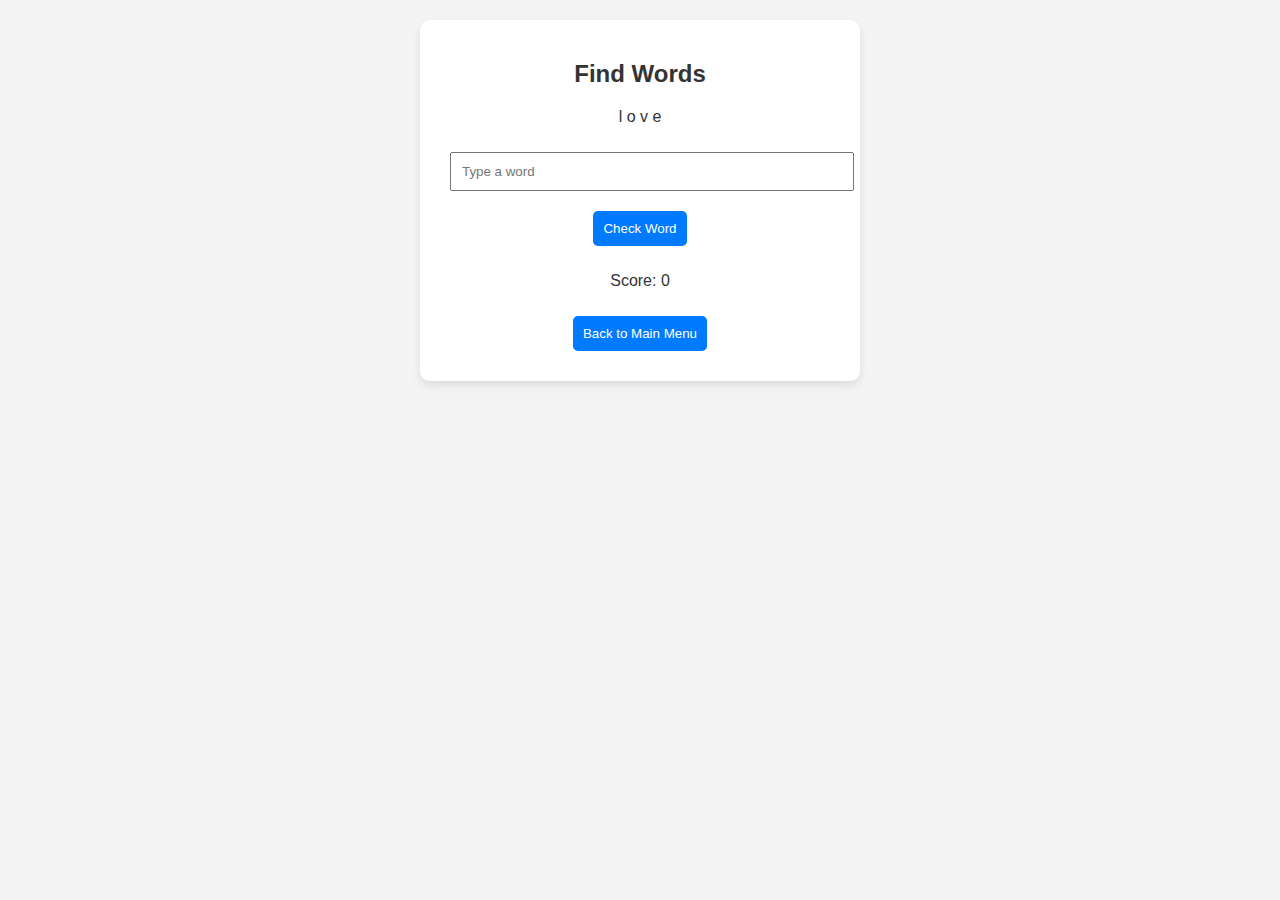
==== www/game-without-question.html @ 1390acfe "initial commit" ====
<!DOCTYPE html>
<html lang="en">
<head>
  <meta charset="UTF-8">
  <meta name="viewport" content="width=device-width, initial-scale=1.0">
  <title>Game Mode 2</title>
  <link rel="stylesheet" href="css/styles.css">
</head>
<body>
  <div id="game-without-question" class="game-container">
    <h2>Find Words</h2>
    <p id="jumble">Loading...</p>
    <input id="word-input" type="text" placeholder="Type a word">
    <button id="check-word">Check Word</button>
    <ul id="found-words"></ul>
    <p id="word-score">Score: 0</p>
    <button onclick="location.href='index.html'">Back to Main Menu</button>
  </div>
  <script src="js/game-mode-2.js"></script>
</body>
</html>
---- www/css/styles.css ----
body {
    font-family: Arial, sans-serif;
    background-color: #f4f4f4;
    color: #333;
    text-align: center;
    margin: 0;
    padding: 0;
  }
  
  .container, .game-container {
    margin: 20px auto;
    padding: 20px;
    background: #fff;
    max-width: 400px;
    border-radius: 10px;
    box-shadow: 0 4px 10px rgba(0, 0, 0, 0.1);
  }
  
  button {
    padding: 10px;
    margin: 10px;
    cursor: pointer;
    border: none;
    border-radius: 5px;
    background-color: #007bff;
    color: white;
  }
  
  button:hover {
    background-color: #0056b3;
  }
  
  input {
    padding: 10px;
    margin: 10px;
    width: calc(100% - 20px);
  }
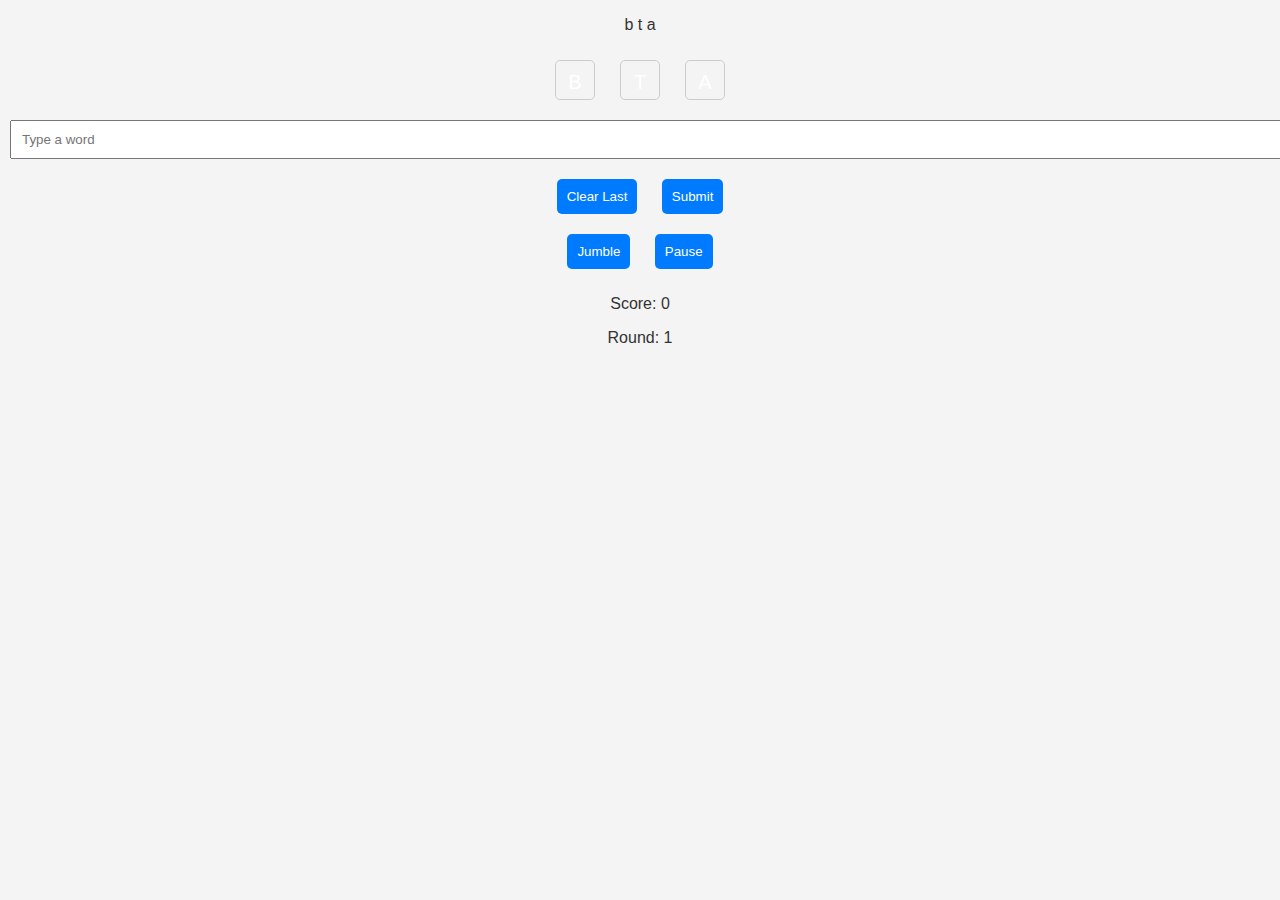
==== commit 601ac5a8: "removed the level and added jumbled button" ====
--- a/www/game-without-question.html
+++ b/www/game-without-question.html
@@ -5,17 +5,28 @@
   <meta name="viewport" content="width=device-width, initial-scale=1.0">
   <title>Game Mode 2</title>
   <link rel="stylesheet" href="css/styles.css">
+  <link rel="stylesheet" href="css/game-mode-2.css">
 </head>
 <body>
-  <div id="game-without-question" class="game-container">
-    <h2>Find Words</h2>
-    <p id="jumble">Loading...</p>
-    <input id="word-input" type="text" placeholder="Type a word">
-    <button id="check-word">Check Word</button>
-    <ul id="found-words"></ul>
+  <div id="game-without-question">
+    <div id="word-list">
+      <ul id="found-words"></ul>
+    </div>
+    <p id="jumble">Scrambled Letters:</p>
+    <div id="letter-buttons" class="letter-container"></div>
+    <div class="input-controls">
+      <input id="word-input" type="text" placeholder="Type a word" readonly>
+      <button id="clear-letter" onclick="clearLastLetter()">Clear Last</button>
+      <button id="check-word">Submit</button>
+    </div>
+    <div class="control-buttons">
+      <button id="jumble-button">Jumble</button>
+      <button id="pause-button">Pause</button>
+    </div>
     <p id="word-score">Score: 0</p>
-    <button onclick="location.href='index.html'">Back to Main Menu</button>
+    <p id="round">Round: 1</p>
   </div>
+  
   <script src="js/game-mode-2.js"></script>
 </body>
 </html>
--- a/www/css/game-mode-2.css
+++ b/www/css/game-mode-2.css
@@ -0,0 +1,21 @@
+.letter-container {
+    display: flex;
+    flex-wrap: wrap;
+    gap: 5px;
+    justify-content: center;
+  }
+  
+  .letter-button {
+    width: 40px;
+    height: 40px;
+    font-size: 20px;
+    border: 1px solid #ccc;
+    border-radius: 5px;
+    text-align: center;
+    background-color: #f4f4f4;
+    cursor: pointer;
+  }
+  
+  .letter-button:hover {
+    background-color: #ddd;
+  }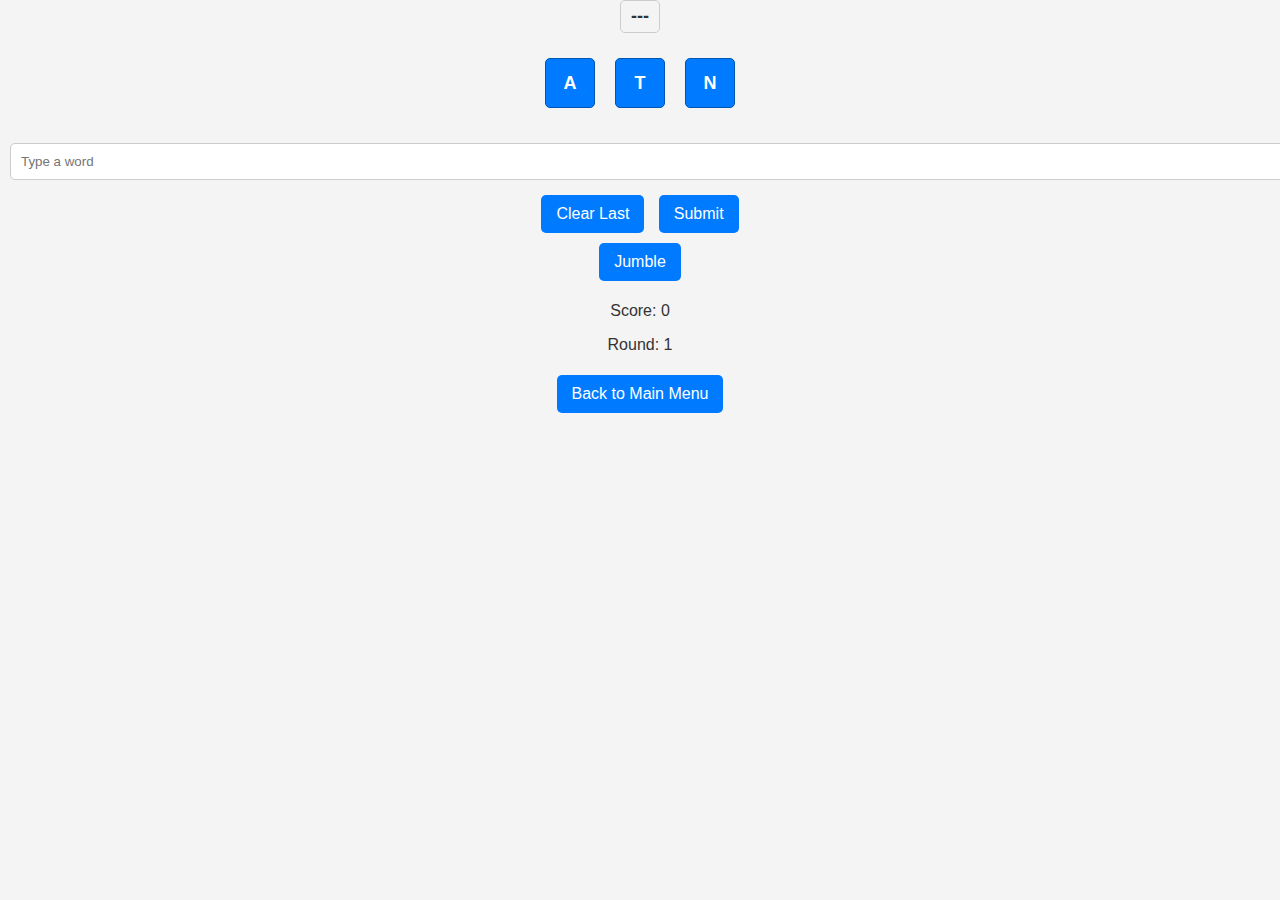
==== commit c9c2c13a: "update game mode 2" ====
--- a/www/game-without-question.html
+++ b/www/game-without-question.html
@@ -8,25 +8,26 @@
   <link rel="stylesheet" href="css/game-mode-2.css">
 </head>
 <body>
-  <div id="game-without-question">
-    <div id="word-list">
-      <ul id="found-words"></ul>
-    </div>
-    <p id="jumble">Scrambled Letters:</p>
-    <div id="letter-buttons" class="letter-container"></div>
-    <div class="input-controls">
-      <input id="word-input" type="text" placeholder="Type a word" readonly>
-      <button id="clear-letter" onclick="clearLastLetter()">Clear Last</button>
-      <button id="check-word">Submit</button>
-    </div>
+  <div id="found-words" class="word-container"></div>
+  <div id="letter-buttons" class="letter-container"></div>
+  <div class="input-controls">
+    <input id="word-input" type="text" placeholder="Type a word" readonly>
+    <button id="clear-letter" onclick="clearLastLetter()">Clear Last</button>
+    <button id="check-word">Submit</button>
     <div class="control-buttons">
       <button id="jumble-button">Jumble</button>
-      <button id="pause-button">Pause</button>
     </div>
-    <p id="word-score">Score: 0</p>
-    <p id="round">Round: 1</p>
   </div>
+  <p id="word-score">Score: 0</p>
+  <p id="round">Round: 1</p>
   
+  
+  
+  <button onclick="location.href='index.html'">Back to Main Menu</button>
+  
+  <script src="js/word-bank.js"></script>
   <script src="js/game-mode-2.js"></script>
+
+  
 </body>
 </html>
--- a/www/css/styles.css
+++ b/www/css/styles.css
@@ -1,38 +1,64 @@
 body {
-    font-family: Arial, sans-serif;
-    background-color: #f4f4f4;
-    color: #333;
-    text-align: center;
-    margin: 0;
-    padding: 0;
-  }
-  
-  .container, .game-container {
-    margin: 20px auto;
-    padding: 20px;
-    background: #fff;
-    max-width: 400px;
-    border-radius: 10px;
-    box-shadow: 0 4px 10px rgba(0, 0, 0, 0.1);
-  }
-  
-  button {
-    padding: 10px;
-    margin: 10px;
-    cursor: pointer;
-    border: none;
-    border-radius: 5px;
-    background-color: #007bff;
-    color: white;
-  }
-  
-  button:hover {
-    background-color: #0056b3;
-  }
-  
-  input {
-    padding: 10px;
-    margin: 10px;
-    width: calc(100% - 20px);
-  }
-  +  font-family: Arial, sans-serif;
+  background-color: #f4f4f4;
+  color: #333;
+  text-align: center;
+  margin: 0;
+  padding: 0;
+}
+
+.container, .game-container {
+  margin: 20px auto;
+  padding: 20px;
+  background: #fff;
+  max-width: 90%;
+  border-radius: 10px;
+  box-shadow: 0 4px 10px rgba(0, 0, 0, 0.1);
+}
+
+.letter-container {
+  display: flex;
+  flex-wrap: wrap;
+  gap: 10px;
+  justify-content: center;
+}
+
+.letter-button {
+  width: 50px;
+  height: 50px;
+  font-size: 18px;
+  font-weight: bold;
+  color: white;
+  background-color: #007bff;
+  border: none;
+  border-radius: 5px;
+  margin: 5px;
+  cursor: pointer;
+}
+
+.letter-button:hover {
+  background-color: #0056b3;
+}
+
+input {
+  padding: 10px;
+  margin: 10px;
+  width: calc(100% - 20px);
+  border: 1px solid #ccc;
+  border-radius: 5px;
+}
+
+button {
+  padding: 10px 15px;
+  font-size: 16px;
+  margin: 5px;
+  border: none;
+  border-radius: 5px;
+  background-color: #007bff;
+  color: white;
+  cursor: pointer;
+}
+
+button:hover {
+  background-color: #0056b3;
+}
--- a/www/css/game-mode-2.css
+++ b/www/css/game-mode-2.css
@@ -1,21 +1,42 @@
+.word-container {
+  display: flex;
+  flex-wrap: wrap;
+  gap: 10px;
+  justify-content: center;
+  margin-bottom: 20px;
+}
+
+.word-item {
+  font-size: 18px;
+  font-weight: bold;
+  padding: 5px 10px;
+  border: 1px solid #ccc;
+  border-radius: 5px;
+  background-color: #f4f4f4;
+  text-align: center;
+}
+
 .letter-container {
-    display: flex;
-    flex-wrap: wrap;
-    gap: 5px;
-    justify-content: center;
-  }
-  
-  .letter-button {
-    width: 40px;
-    height: 40px;
-    font-size: 20px;
-    border: 1px solid #ccc;
-    border-radius: 5px;
-    text-align: center;
-    background-color: #f4f4f4;
-    cursor: pointer;
-  }
-  
-  .letter-button:hover {
-    background-color: #ddd;
-  }+  display: flex;
+  flex-wrap: wrap;
+  gap: 10px;
+  justify-content: center;
+  margin: 20px 0;
+}
+
+.letter-button {
+  width: 50px;
+  height: 50px;
+  font-size: 18px;
+  font-weight: bold;
+  color: white;
+  background-color: #007bff;
+  border: 1px solid #0056b3;
+  border-radius: 5px;
+  cursor: pointer;
+  text-align: center;
+}
+
+.letter-button:hover {
+  background-color: #0056b3;
+}
